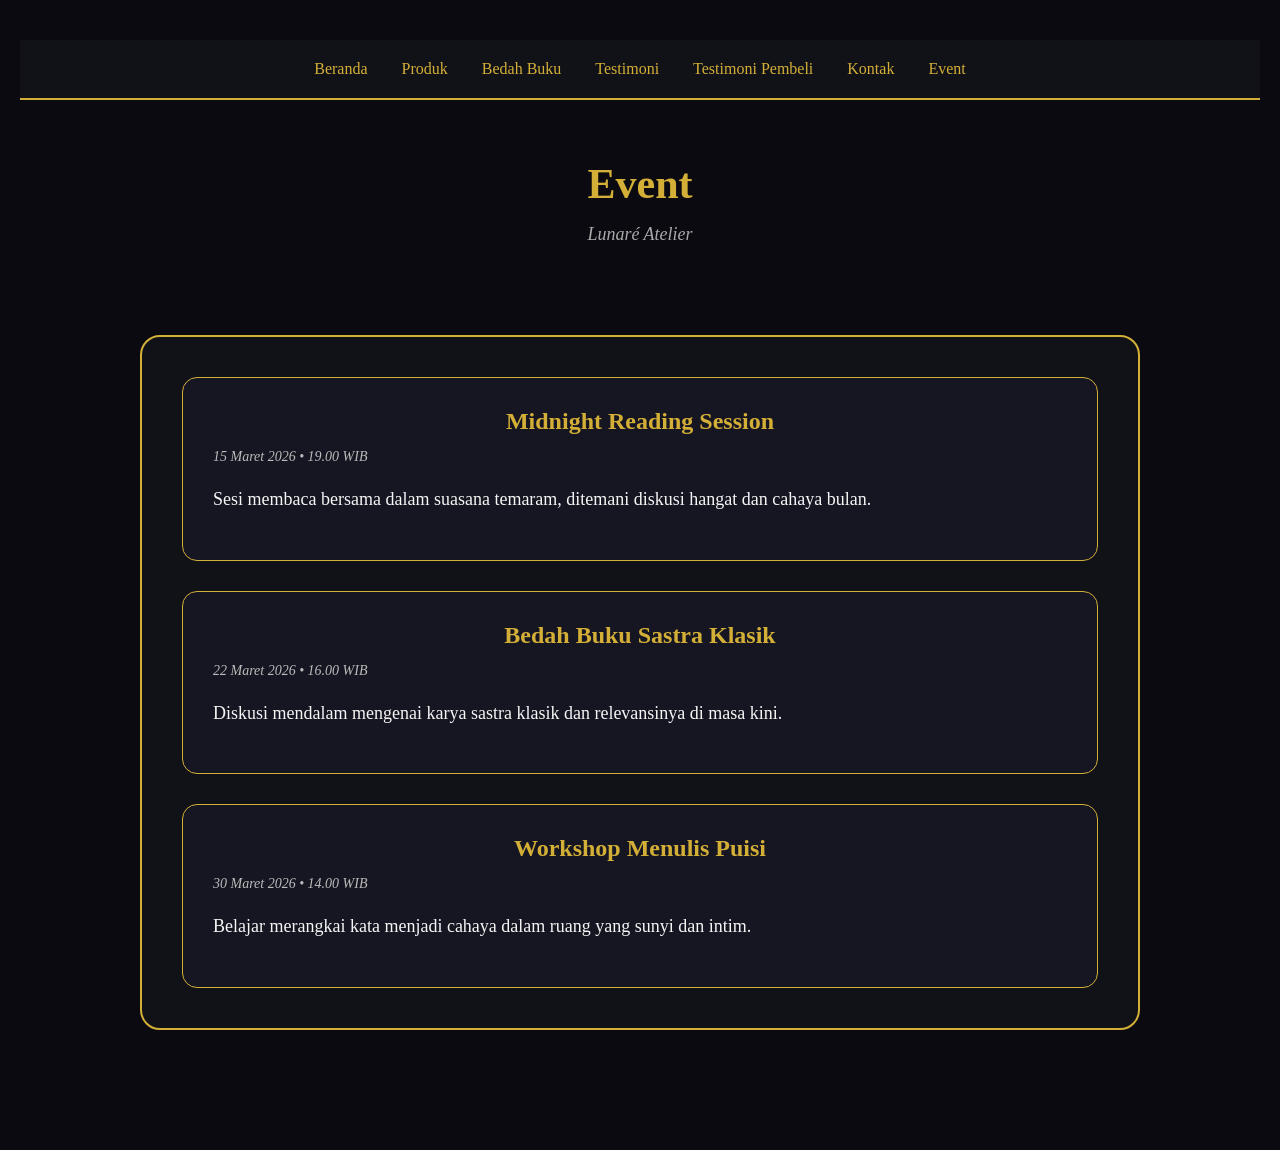
==== event.html @ e4e10f36 "Add files via upload" ====
<!DOCTYPE html>
<html lang="id">
<head>
<meta charset="UTF-8">
<meta name="viewport" content="width=device-width", initial-scale="1.0">
<title>Profil Usaha Buku</title>
<link rel="stylesheet" href="style.css" />
</head>
<body>
    <nav>
    <a href="index.html">Beranda</a>
    <a href="produk.html">Produk</a>
    <a href="bedah-buku.html">Bedah Buku</a>
    <a href="testimoni.html">Testimoni</a>
    <a href="tampil-testimoni.html">Testimoni Pembeli</a>
    <a href="kontak.html">Kontak</a>
    <a href="event.html">Event</a>
    </nav>
    <!-- HEADER -->
    <header class="event-header">
        <h1>Event</h1>
        <p class="brand-name">Lunaré Atelier</p>
    </header>

    <section class="event-section">

        <div class="event-card">
            <h2>Midnight Reading Session</h2>
            <p class="event-date">15 Maret 2026 • 19.00 WIB</p>
            <p>
                Sesi membaca bersama dalam suasana temaram,
                ditemani diskusi hangat dan cahaya bulan.
            </p>
        </div>

        <div class="event-card">
            <h2>Bedah Buku Sastra Klasik</h2>
            <p class="event-date">22 Maret 2026 • 16.00 WIB</p>
            <p>
                Diskusi mendalam mengenai karya sastra klasik
                dan relevansinya di masa kini.
            </p>
        </div>

        <div class="event-card">
            <h2>Workshop Menulis Puisi</h2>
            <p class="event-date">30 Maret 2026 • 14.00 WIB</p>
            <p>
                Belajar merangkai kata menjadi cahaya
                dalam ruang yang sunyi dan intim.
            </p>
        </div>

    </section>

</body>
</html>
---- style.css ----
/* ================= RESET ================= */
* {
    margin: 0;
    padding: 0;
    box-sizing: border-box;
}

/* ================= BODY ================= */
body {
    background: #0a0a10; /* hitam */
    font-family: Georgia, 'Times New Roman', Times, serif;
    color: #f5f5f5;
    padding: 40px 20px;
}

/* ================= KOTAK BESAR (SEMUA BAGIAN) ================= */
body > h1,
body > h2,
body > p,
body > ul,
.daftar-produk,
.artikel,
.formulir {
    max-width: 1000px;
    margin: 60px auto;
    padding: 50px;
    background: #111118; /* hitam gelap */
    border: 2px solid #d4af37; /* gold */
    border-radius: 20px;
}

/* ================= JUDUL ================= */
h1, h2, h3 {
    color: #d4af37;
    text-align: center;
    margin-bottom: 20px;
}

/* ================= PARAGRAF ================= */
p {
    font-size: 18px;
    line-height: 1.8;
    margin-bottom: 15px;
}

/* ================= PRODUK ================= */
.daftar-produk {
    display: grid;
    grid-template-columns: repeat(auto-fit, minmax(220px,1fr));
    gap: 30px;
}

.produk {
    background: #161622;
    border: 1px solid #d4af37;
    border-radius: 15px;
    padding: 25px;
    text-align: center;
}

.produk img {
    width: 140px;
    margin-bottom: 15px;
}

.produk h2,
.produk h3 {
    color: #d4af37;
}

.harga {
    color: #d4af37;
    font-weight: bold;
}

.deskripsi {
    font-size: 14px;
    color: #ddd;
}

/* ================= ARTIKEL ================= */
.artikel {
    line-height: 1.9;
}

.artikel .penulis {
    color: #aaa;
}

.artikel .sampul {
    width: 180px;
    float: right;
    margin: 0 0 20px 20px;
    border: 1px solid #d4af37;
}

.artikel blockquote {
    border-left: 4px solid #d4af37;
    padding-left: 20px;
    margin: 20px 0;
    background: #161622;
    color: #ddd;
}

/* ================= BUTTON ================= */
.btn-kembali {
    display: block;
    width: fit-content;
    margin: 40px auto 0;
    padding: 12px 20px;
    border: 2px solid #d4af37;
    color: #d4af37;
    text-decoration: none;
    border-radius: 8px;
}

.btn-kembali:hover {
    background: #d4af37;
    color: #0a0a10;
}

/* ================= FORM ================= */
.formulir input,
.formulir select,
.formulir textarea {
    width: 100%;
    padding: 10px;
    margin-bottom: 15px;
    border: 1px solid #d4af37;
    border-radius: 6px;
    background: #161622;
    color: white;
}

form button {
    background: #d4af37;
    color: #0a0a10;
    padding: 10px 20px;
    border: none;
    border-radius: 6px;
}

/* ================= RESET ================= */
* {
    margin: 0;
    padding: 0;
    box-sizing: border-box;
}

/* ================= BODY ================= */
body {
    background: #0a0a10;
    font-family: Georgia, 'Times New Roman', Times, serif;
    color: #f5f5f5;
}

/* ================= NAVBAR ================= */
nav {
    background: #111118;
    padding: 20px;
    text-align: center;
    border-bottom: 2px solid #d4af37;
}

nav a {
    color: #d4af37;
    text-decoration: none;
    margin: 0 15px;
    font-size: 16px;
}

nav a:hover {
    color: white;
}

/* ================= HEADER ================= */
.contact-header {
    text-align: center;
    padding: 60px 20px 30px;
}

.contact-header h1 {
    font-size: 42px;
    color: #d4af37;
    margin-bottom: 10px;
}

.brand-name {
    font-style: italic;
    color: #aaa;
}

/* ================= KOTAK UTAMA ================= */
.contact-section {
    max-width: 900px;
    margin: 40px auto 80px;
    padding: 50px;
    background: #111118;
    border: 2px solid #d4af37;
    border-radius: 20px;
}

/* ================= DESKRIPSI ================= */
.contact-description {
    text-align: center;
    margin-bottom: 40px;
    line-height: 1.8;
}

/* ================= FORM ================= */
.contact-form input,
.contact-form textarea {
    width: 100%;
    padding: 12px;
    margin-bottom: 20px;
    border: 1px solid #d4af37;
    border-radius: 8px;
    background: #161622;
    color: white;
    font-size: 14px;
}

.contact-form textarea {
    min-height: 120px;
    resize: none;
}

.contact-form button {
    width: 100%;
    padding: 12px;
    background: #d4af37;
    color: #0a0a10;
    border: none;
    border-radius: 8px;
    font-weight: bold;
    cursor: pointer;
}

.contact-form button:hover {
    opacity: 0.85;
}

/* ================= INFO KONTAK ================= */
.contact-info {
    margin-top: 40px;
    padding-top: 30px;
    border-top: 1px solid #d4af37;
}

.contact-info p {
    margin-bottom: 10px;
}

/* ================= HEADER EVENT ================= */
.event-header {
    text-align: center;
    padding: 60px 20px 30px;
}

.event-header h1 {
    font-size: 42px;
    color: #d4af37;
    margin-bottom: 10px;
}

.brand-name {
    font-style: italic;
    color: #aaa;
}

/* ================= SECTION EVENT ================= */
.event-section {
    max-width: 1000px;
    margin: 40px auto 80px;
    padding: 40px;
    background: #111118;
    border: 2px solid #d4af37;
    border-radius: 20px;
    display: flex;
    flex-direction: column;
    gap: 30px;
}

/* ================= CARD EVENT ================= */
.event-card {
    background: #161622;
    padding: 30px;
    border-radius: 15px;
    border: 1px solid #d4af37;
    transition: 0.3s ease;
}

.event-card:hover {
    transform: translateY(-5px);
    box-shadow: 0 10px 25px rgba(212, 175, 55, 0.2);
}

.event-card h2 {
    color: #d4af37;
    margin-bottom: 10px;
}

.event-date {
    font-size: 14px;
    color: #bbb;
    margin-bottom: 15px;
    font-style: italic;
}

.event-card p {
    line-height: 1.7;
}
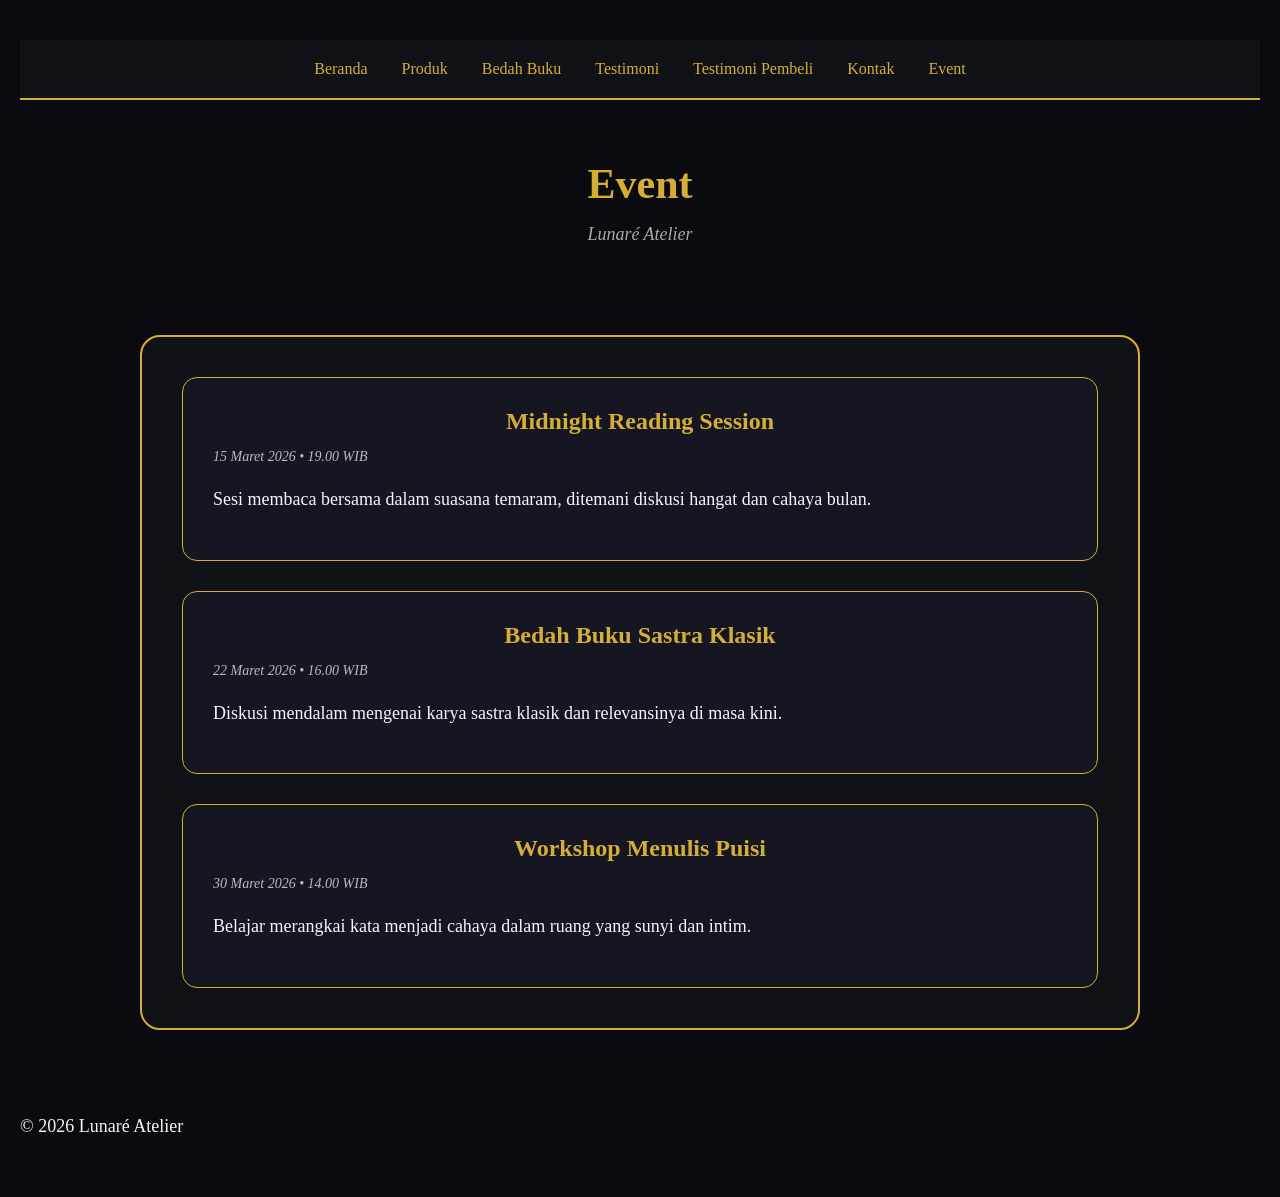
==== commit b49438f0: "event.html" ====
--- a/event.html
+++ b/event.html
@@ -52,6 +52,9 @@
         </div>
 
     </section>
+    <footer>
+    <p>&copy; 2026 Lunaré Atelier</p>
+</footer>
 
 </body>
-</html>+</html>
